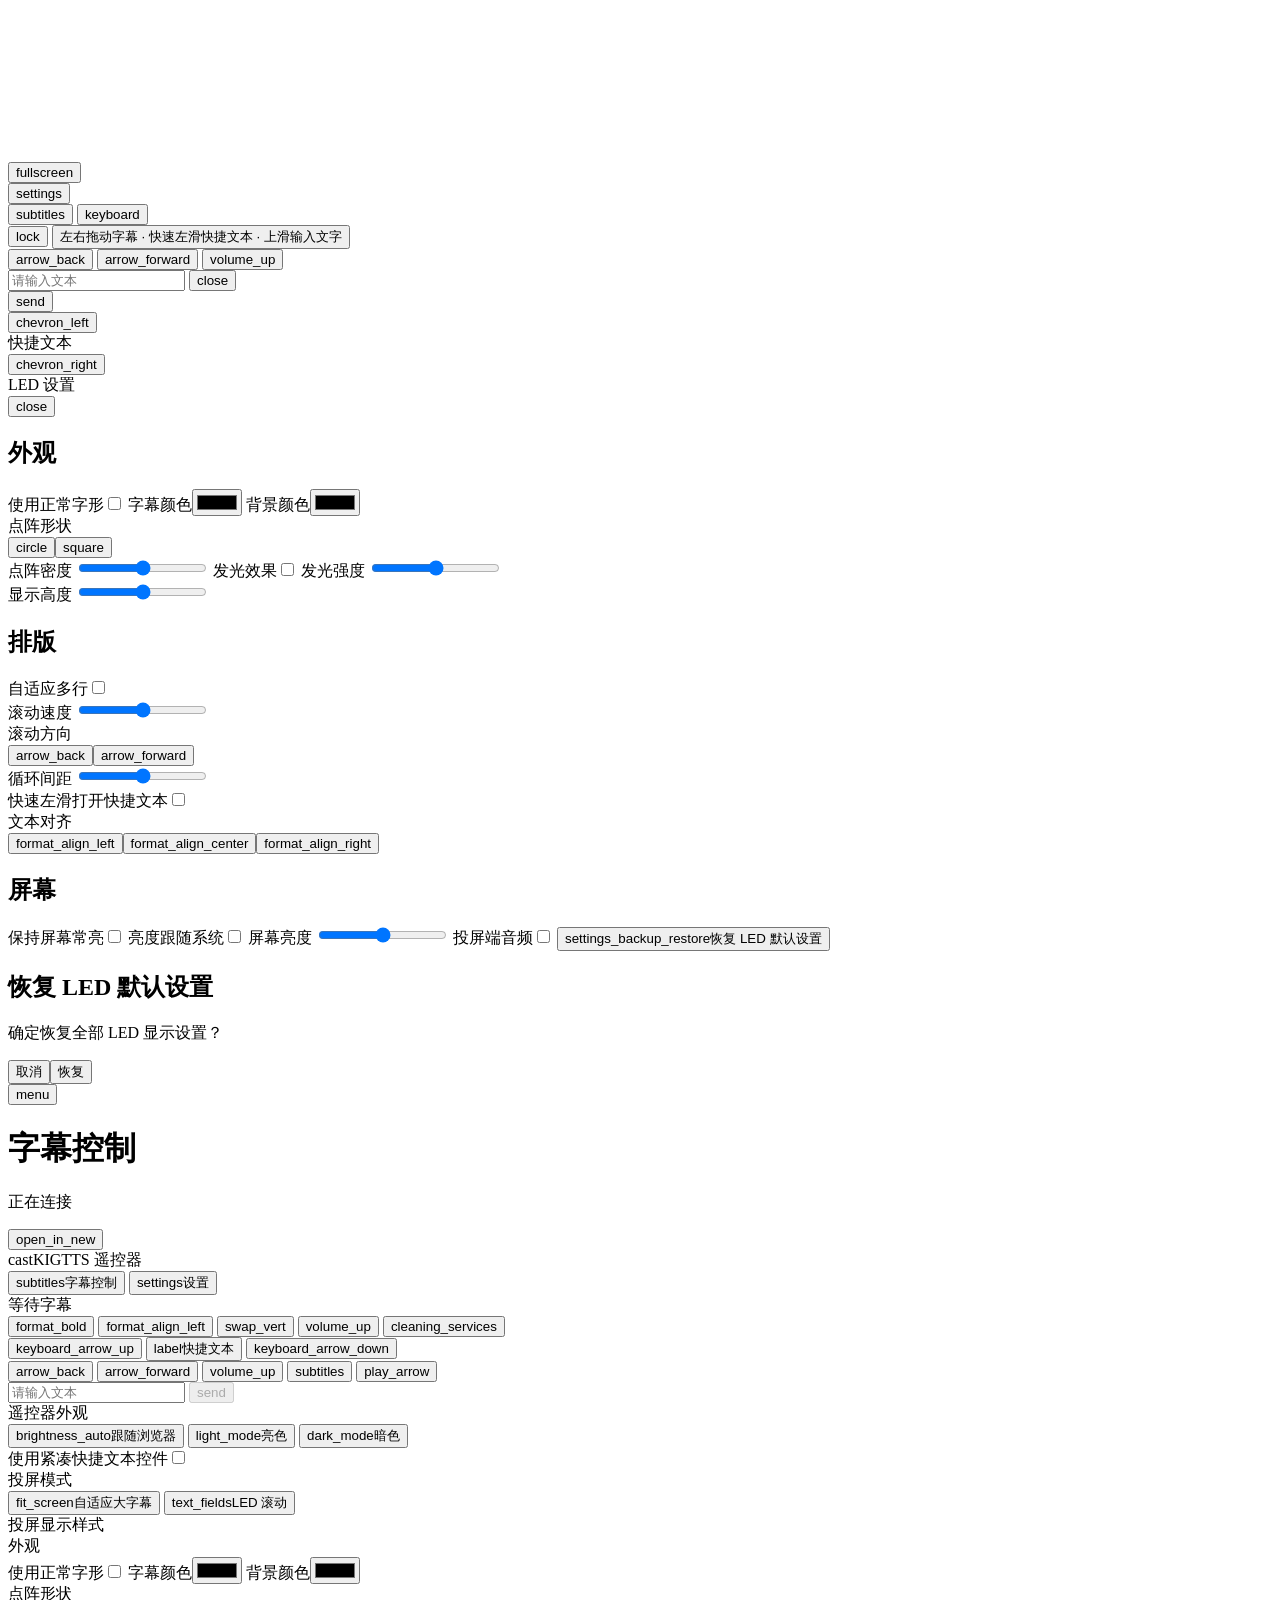
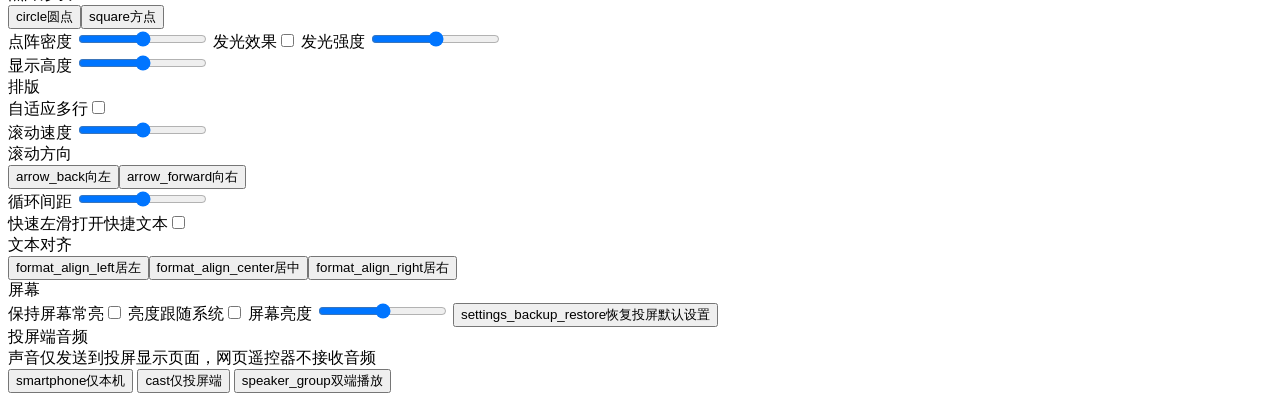
==== android-app/app/src/main/assets/lan_cast/index.html @ 7511040a "feat(android): add LAN casting and subtitle onboarding" ====
<!doctype html>
<html lang="zh-CN">
<head>
  <meta charset="utf-8">
  <meta name="viewport" content="width=device-width,initial-scale=1,viewport-fit=cover">
  <meta name="theme-color" content="#038387">
  <title>KIGTTS 投屏与遥控</title>
  <link rel="stylesheet" href="/assets/app.css">
  <link rel="stylesheet" href="/assets/remote-control.css">
  <link rel="stylesheet" href="/assets/remote-small.css">
  <link rel="stylesheet" href="/assets/remote-landscape-actions.css">
  <link rel="stylesheet" href="/assets/remote-quick-dialog.css">
  <link rel="stylesheet" href="/assets/led-display.css">
</head>
<body>
  <main id="display-view" class="display-view" aria-label="LED 字幕投屏">
    <canvas id="led-canvas"></canvas>
    <div id="adaptive-stage"><div id="adaptive-text"></div></div>
    <div id="display-toolbar" class="display-toolbar led-unlocked-control">
      <button id="fullscreen-button" class="icon-button led-control" title="全屏" aria-label="全屏">
        <span class="material-symbols">fullscreen</span>
      </button>
      <div class="toolbar-spacer"></div>
      <button id="led-settings-button" class="icon-button led-control" title="LED 设置" aria-label="LED 设置">
        <span class="material-symbols">settings</span>
      </button>
    </div>

    <div id="led-bottom-actions" class="led-bottom-actions led-unlocked-control">
      <button id="led-quick-button" class="icon-button led-control" title="快捷文本" aria-label="快捷文本">
        <span class="material-symbols">subtitles</span>
      </button>
      <button id="led-input-button" class="icon-button led-control" title="输入文本" aria-label="输入文本">
        <span class="material-symbols">keyboard</span>
      </button>
    </div>
    <button id="led-lock-button" class="icon-button led-control led-lock-button" title="锁定 LED 屏幕" aria-label="锁定 LED 屏幕">
      <span class="material-symbols">lock</span>
    </button>

    <button id="led-guide" class="led-guide" aria-label="关闭操作提示">
      <span id="led-guide-text">左右拖动字幕 · 快速左滑快捷文本 · 上滑输入文字</span>
    </button>
    <div id="led-panel-scrim" class="led-panel-scrim"></div>

    <section id="led-input-panel" class="led-input-panel led-panel" aria-label="输入文本">
      <button id="led-cursor-left" class="icon-button" title="光标左移" aria-label="光标左移"><span class="material-symbols">arrow_back</span></button>
      <button id="led-cursor-right" class="icon-button" title="光标右移" aria-label="光标右移"><span class="material-symbols">arrow_forward</span></button>
      <button id="led-play-on-send" class="icon-button" title="发送时播放语音" aria-label="发送时播放语音"><span class="material-symbols">volume_up</span></button>
      <div class="led-input-field">
        <input id="led-text-input" type="text" maxlength="4000" placeholder="请输入文本" autocomplete="off">
        <button id="led-input-clear" class="icon-button" type="button" title="清空输入" aria-label="清空输入"><span class="material-symbols">close</span></button>
      </div>
      <button id="led-input-send" class="icon-button" title="发送到朗读队列" aria-label="发送到朗读队列"><span class="material-symbols">send</span></button>
    </section>

    <aside id="led-quick-panel" class="led-side-panel led-panel" aria-label="快捷文本面板">
      <header class="led-panel-header">
        <button id="led-group-previous" class="icon-button" title="上一分组" aria-label="上一分组"><span class="material-symbols">chevron_left</span></button>
        <div id="led-group-title" class="led-panel-title">快捷文本</div>
        <button id="led-group-next" class="icon-button" title="下一分组" aria-label="下一分组"><span class="material-symbols">chevron_right</span></button>
      </header>
      <div class="led-quick-layout">
        <div id="led-quick-items" class="led-quick-list"></div>
        <nav id="led-group-rail" class="led-group-rail" aria-label="快捷文本分组"></nav>
      </div>
    </aside>

    <aside id="led-settings-panel" class="led-side-panel led-settings-panel led-panel" aria-label="LED 设置面板">
      <header class="led-panel-header">
        <div class="led-panel-title">LED 设置</div>
        <button id="led-settings-close" class="icon-button" title="关闭设置" aria-label="关闭设置"><span class="material-symbols">close</span></button>
      </header>
      <div class="led-settings-scroll">
        <h2>外观</h2>
        <label class="led-setting-row"><span>使用正常字形</span><input id="led-normal-font" type="checkbox" role="switch"></label>
        <label class="led-setting-row"><span>字幕颜色</span><input id="led-color" class="led-color-input" type="color"></label>
        <label class="led-setting-row"><span>背景颜色</span><input id="led-background-color" class="led-color-input" type="color"></label>
        <div id="led-dot-settings">
          <div class="led-setting-block"><span>点阵形状</span><div class="led-setting-segments" data-setting="dotShape"><button data-value="0" aria-label="圆点"><span class="material-symbols">circle</span></button><button data-value="1" aria-label="方点"><span class="material-symbols">square</span></button></div></div>
          <label class="led-slider-row"><span>点阵密度 <output id="led-density-value"></output></span><input id="led-density" type="range" min="0" max="1" step="0.01"></label>
          <label class="led-setting-row"><span>发光效果</span><input id="led-glow-enabled" type="checkbox" role="switch"></label>
          <label id="led-glow-strength-row" class="led-slider-row"><span>发光强度 <output id="led-glow-value"></output></span><input id="led-glow-strength" type="range" min="0" max="1" step="0.01"></label>
        </div>
        <label class="led-slider-row"><span>显示高度 <output id="led-height-value"></output></span><input id="led-height" type="range" min="0.35" max="0.92" step="0.01"></label>

        <h2>排版</h2>
        <label class="led-setting-row"><span>自适应多行</span><input id="led-adaptive-multiline" type="checkbox" role="switch"></label>
        <div id="led-scroll-options">
        <label class="led-slider-row"><span>滚动速度 <output id="led-speed-value"></output></span><input id="led-speed" type="range" min="24" max="1600" step="1"></label>
        <div class="led-setting-block"><span>滚动方向</span><div class="led-setting-segments" data-setting="direction"><button data-value="0" aria-label="向左"><span class="material-symbols">arrow_back</span></button><button data-value="1" aria-label="向右"><span class="material-symbols">arrow_forward</span></button></div></div>
        <label class="led-slider-row"><span>循环间距 <output id="led-gap-value"></output></span><input id="led-gap" type="range" min="24" max="240" step="1"></label>
        </div>
        <label class="led-setting-row"><span>快速左滑打开快捷文本</span><input id="led-quick-swipe" type="checkbox" role="switch"></label>
        <div class="led-setting-block"><span>文本对齐</span><div class="led-setting-segments" data-setting="shortTextAlignment"><button data-value="0" aria-label="居左"><span class="material-symbols">format_align_left</span></button><button data-value="1" aria-label="居中"><span class="material-symbols">format_align_center</span></button><button data-value="2" aria-label="居右"><span class="material-symbols">format_align_right</span></button></div></div>

        <h2>屏幕</h2>
        <label class="led-setting-row"><span>保持屏幕常亮</span><input id="led-keep-awake" type="checkbox" role="switch"></label>
        <label class="led-setting-row"><span>亮度跟随系统</span><input id="led-follow-brightness" type="checkbox" role="switch"></label>
        <label id="led-brightness-row" class="led-slider-row"><span>屏幕亮度 <output id="led-brightness-value"></output></span><input id="led-brightness" type="range" min="0.1" max="1" step="0.01"></label>
        <label class="led-setting-row"><span>投屏端音频</span><input id="led-web-audio" type="checkbox" role="switch"></label>
        <button id="led-reset-settings" class="led-reset-button"><span class="material-symbols">settings_backup_restore</span><span>恢复 LED 默认设置</span></button>
      </div>
    </aside>

    <div id="led-reset-dialog" class="led-dialog" role="dialog" aria-modal="true" aria-labelledby="led-reset-title">
      <div class="led-dialog-card">
        <h2 id="led-reset-title">恢复 LED 默认设置</h2>
        <p>确定恢复全部 LED 显示设置？</p>
        <div><button id="led-reset-cancel">取消</button><button id="led-reset-confirm">恢复</button></div>
      </div>
    </div>
  </main>

  <main id="remote-view" class="remote-view">
    <header class="app-bar">
      <button id="remote-menu-button" class="icon-button" title="打开导航" aria-label="打开导航">
        <span class="material-symbols">menu</span>
      </button>
      <div><h1 id="remote-page-title">字幕控制</h1><p id="connection-label">正在连接</p></div>
      <div class="toolbar-spacer"></div>
      <button id="open-app-button" class="icon-button" title="打开主软件" aria-label="打开主软件">
        <span class="material-symbols">open_in_new</span>
      </button>
    </header>

    <div id="remote-drawer-scrim" class="remote-drawer-scrim"></div>
    <aside id="remote-drawer" class="remote-drawer" aria-label="遥控器导航">
      <div class="drawer-brand"><span class="material-symbols">cast</span><span>KIGTTS 遥控器</span></div>
      <button class="drawer-item active" data-remote-page="control">
        <span class="material-symbols">subtitles</span><span>字幕控制</span>
      </button>
      <button class="drawer-item" data-remote-page="settings">
        <span class="material-symbols">settings</span><span>设置</span>
      </button>
    </aside>

    <section id="remote-control-page" class="remote-page-panel active">
      <div class="remote-content remote-control-layout">
        <section class="md-card subtitle-display-card">
          <div id="now-showing" class="remote-subtitle-preview">等待字幕</div>
          <div class="subtitle-actions" aria-label="字幕快捷操作">
            <button id="remote-bold" class="icon-button" title="切换粗体" aria-label="切换粗体"><span class="material-symbols">format_bold</span></button>
            <button id="remote-align" class="icon-button" title="切换对齐" aria-label="切换对齐"><span class="material-symbols">format_align_left</span></button>
            <button id="remote-rotate" class="icon-button" title="倒置字幕" aria-label="倒置字幕"><span class="material-symbols">swap_vert</span></button>
            <button id="replay-button" class="icon-button" title="重新朗读" aria-label="重新朗读"><span class="material-symbols">volume_up</span></button>
            <button id="clear-button" class="icon-button" title="清屏" aria-label="清屏"><span class="material-symbols">cleaning_services</span></button>
          </div>
        </section>

        <section class="md-card quick-card">
          <div id="quick-items" class="quick-items"></div>
          <div id="group-tabs" class="group-tabs" role="tablist" aria-label="快捷文本分组"></div>
          <div id="compact-group-selector" class="compact-group-selector" aria-label="快捷文本分组切换">
            <button id="compact-group-previous" class="icon-button" title="上一分组" aria-label="上一分组"><span class="material-symbols">keyboard_arrow_up</span></button>
            <button id="compact-group-current" class="compact-group-current" title="当前分组" aria-label="当前分组">
              <span class="material-symbols">label</span><span id="compact-group-title">快捷文本</span><i></i>
            </button>
            <button id="compact-group-next" class="icon-button" title="下一分组" aria-label="下一分组"><span class="material-symbols">keyboard_arrow_down</span></button>
          </div>
        </section>
      </div>

      <section id="remote-input-bar" class="remote-input-bar" aria-label="字幕输入栏">
        <div class="remote-input-bar-inner">
          <div class="remote-input-actions" aria-label="输入操作">
            <button id="remote-cursor-left" class="icon-button" title="光标左移" aria-label="光标左移"><span class="material-symbols">arrow_back</span></button>
            <button id="remote-cursor-right" class="icon-button" title="光标右移" aria-label="光标右移"><span class="material-symbols">arrow_forward</span></button>
            <button id="remote-play-on-send" class="icon-button" title="发送时播放语音" aria-label="发送时播放语音"><span class="material-symbols">volume_up</span></button>
            <button id="remote-quick-toggle" class="icon-button" title="收起快捷文本" aria-label="收起快捷文本"><span class="material-symbols">subtitles</span></button>
            <button id="remote-input-replay" class="icon-button" title="朗读当前字幕" aria-label="朗读当前字幕"><span class="material-symbols">play_arrow</span></button>
          </div>
          <div class="remote-input-main">
            <label class="remote-input-field">
              <input id="subtitle-input" type="text" maxlength="4000" placeholder="请输入文本" autocomplete="off">
              <button id="remote-input-clear" class="icon-button" type="button" title="清空输入" aria-label="清空输入" hidden><span class="material-symbols">close</span></button>
            </label>
            <button id="send-button" class="icon-button remote-send-button" title="发送到朗读队列" aria-label="发送到朗读队列" disabled><span class="material-symbols">send</span></button>
          </div>
        </div>
      </section>
    </section>

    <section id="remote-settings-page" class="remote-page-panel">
      <div class="remote-content remote-settings-layout">
        <section class="md-card">
          <div class="card-title">遥控器外观</div>
          <div class="segmented three-segment" role="tablist" aria-label="遥控器主题">
            <button class="segment" data-theme-mode="system"><span class="material-symbols">brightness_auto</span><span>跟随浏览器</span></button>
            <button class="segment" data-theme-mode="light"><span class="material-symbols">light_mode</span><span>亮色</span></button>
            <button class="segment" data-theme-mode="dark"><span class="material-symbols">dark_mode</span><span>暗色</span></button>
          </div>
          <label class="setting-row"><span>使用紧凑快捷文本控件</span><input id="remote-compact-quick-text" type="checkbox" role="switch"></label>
        </section>

        <section class="md-card">
          <div class="card-title">投屏模式</div>
          <div class="segmented" role="tablist" aria-label="投屏模式">
            <button class="segment" data-display-mode="adaptive"><span class="material-symbols">fit_screen</span><span>自适应大字幕</span></button>
            <button class="segment" data-display-mode="led"><span class="material-symbols">text_fields</span><span>LED 滚动</span></button>
          </div>
        </section>

        <section class="md-card cast-settings-card">
          <div class="card-title">投屏显示样式</div>
          <div class="settings-section-label">外观</div>
          <label class="setting-row"><span>使用正常字形</span><input id="remote-normal-font" type="checkbox" role="switch"></label>
          <label class="setting-row"><span>字幕颜色</span><input id="remote-led-color" type="color"></label>
          <label class="setting-row"><span>背景颜色</span><input id="remote-led-background" type="color"></label>
          <div id="remote-dot-options">
            <div class="setting-block"><span>点阵形状</span><div class="segmented compact-segments" data-cast-setting="dotShape"><button class="segment" data-value="0"><span class="material-symbols">circle</span><span>圆点</span></button><button class="segment" data-value="1"><span class="material-symbols">square</span><span>方点</span></button></div></div>
            <label class="slider-row"><span>点阵密度 <output id="remote-density-value"></output></span><input id="remote-density" type="range" min="0" max="1" step="0.01"></label>
            <label class="setting-row"><span>发光效果</span><input id="remote-glow-enabled" type="checkbox" role="switch"></label>
            <label id="remote-glow-row" class="slider-row"><span>发光强度 <output id="remote-glow-value"></output></span><input id="remote-glow" type="range" min="0" max="1" step="0.01"></label>
          </div>
          <label class="slider-row"><span>显示高度 <output id="remote-height-value"></output></span><input id="remote-height" type="range" min="0.35" max="0.92" step="0.01"></label>
          <div class="settings-section-label">排版</div>
          <label class="setting-row"><span>自适应多行</span><input id="remote-adaptive-multiline" type="checkbox" role="switch"></label>
          <div id="remote-scroll-options">
          <label class="slider-row"><span>滚动速度 <output id="remote-speed-value"></output></span><input id="remote-speed" type="range" min="24" max="1600" step="1"></label>
          <div class="setting-block"><span>滚动方向</span><div class="segmented compact-segments" data-cast-setting="direction"><button class="segment" data-value="0"><span class="material-symbols">arrow_back</span><span>向左</span></button><button class="segment" data-value="1"><span class="material-symbols">arrow_forward</span><span>向右</span></button></div></div>
          <label class="slider-row"><span>循环间距 <output id="remote-gap-value"></output></span><input id="remote-gap" type="range" min="24" max="240" step="1"></label>
          </div>
          <label class="setting-row"><span>快速左滑打开快捷文本</span><input id="remote-quick-swipe" type="checkbox" role="switch"></label>
          <div class="setting-block"><span>文本对齐</span><div class="segmented three-segment compact-segments" data-cast-setting="shortTextAlignment"><button class="segment" data-value="0"><span class="material-symbols">format_align_left</span><span>居左</span></button><button class="segment" data-value="1"><span class="material-symbols">format_align_center</span><span>居中</span></button><button class="segment" data-value="2"><span class="material-symbols">format_align_right</span><span>居右</span></button></div></div>
          <div class="settings-section-label">屏幕</div>
          <label class="setting-row"><span>保持屏幕常亮</span><input id="remote-keep-awake" type="checkbox" role="switch"></label>
          <label class="setting-row"><span>亮度跟随系统</span><input id="remote-follow-brightness" type="checkbox" role="switch"></label>
          <label id="remote-brightness-row" class="slider-row"><span>屏幕亮度 <output id="remote-brightness-value"></output></span><input id="remote-brightness" type="range" min="0.1" max="1" step="0.01"></label>
          <button id="remote-reset-display" class="md-button text-button"><span class="material-symbols">settings_backup_restore</span><span>恢复投屏默认设置</span></button>
        </section>

        <section class="md-card">
          <div class="card-title">投屏端音频</div>
          <div class="settings-section-label">声音仅发送到投屏显示页面，网页遥控器不接收音频</div>
          <div class="segmented three-segment" role="tablist" aria-label="音频播放位置">
            <button class="segment" data-audio-output="0"><span class="material-symbols">smartphone</span><span>仅本机</span></button>
            <button class="segment" data-audio-output="1"><span class="material-symbols">cast</span><span>仅投屏端</span></button>
            <button class="segment" data-audio-output="2"><span class="material-symbols">speaker_group</span><span>双端播放</span></button>
          </div>
        </section>
      </div>
    </section>
  </main>

  <div id="snackbar" class="snackbar" role="status"></div>
  <script src="/assets/led-renderer.js" defer></script>
  <script src="/assets/tv-remote.js" defer></script>
  <script src="/assets/led-display.js" defer></script>
  <script src="/assets/remote-drag-scroll.js" defer></script>
  <script src="/assets/remote-quick-dialog.js" defer></script>
  <script src="/assets/remote-group-hint.js" defer></script>
  <script src="/assets/remote-controller.js" defer></script>
  <script src="/assets/app.js" defer></script>
</body>
</html>
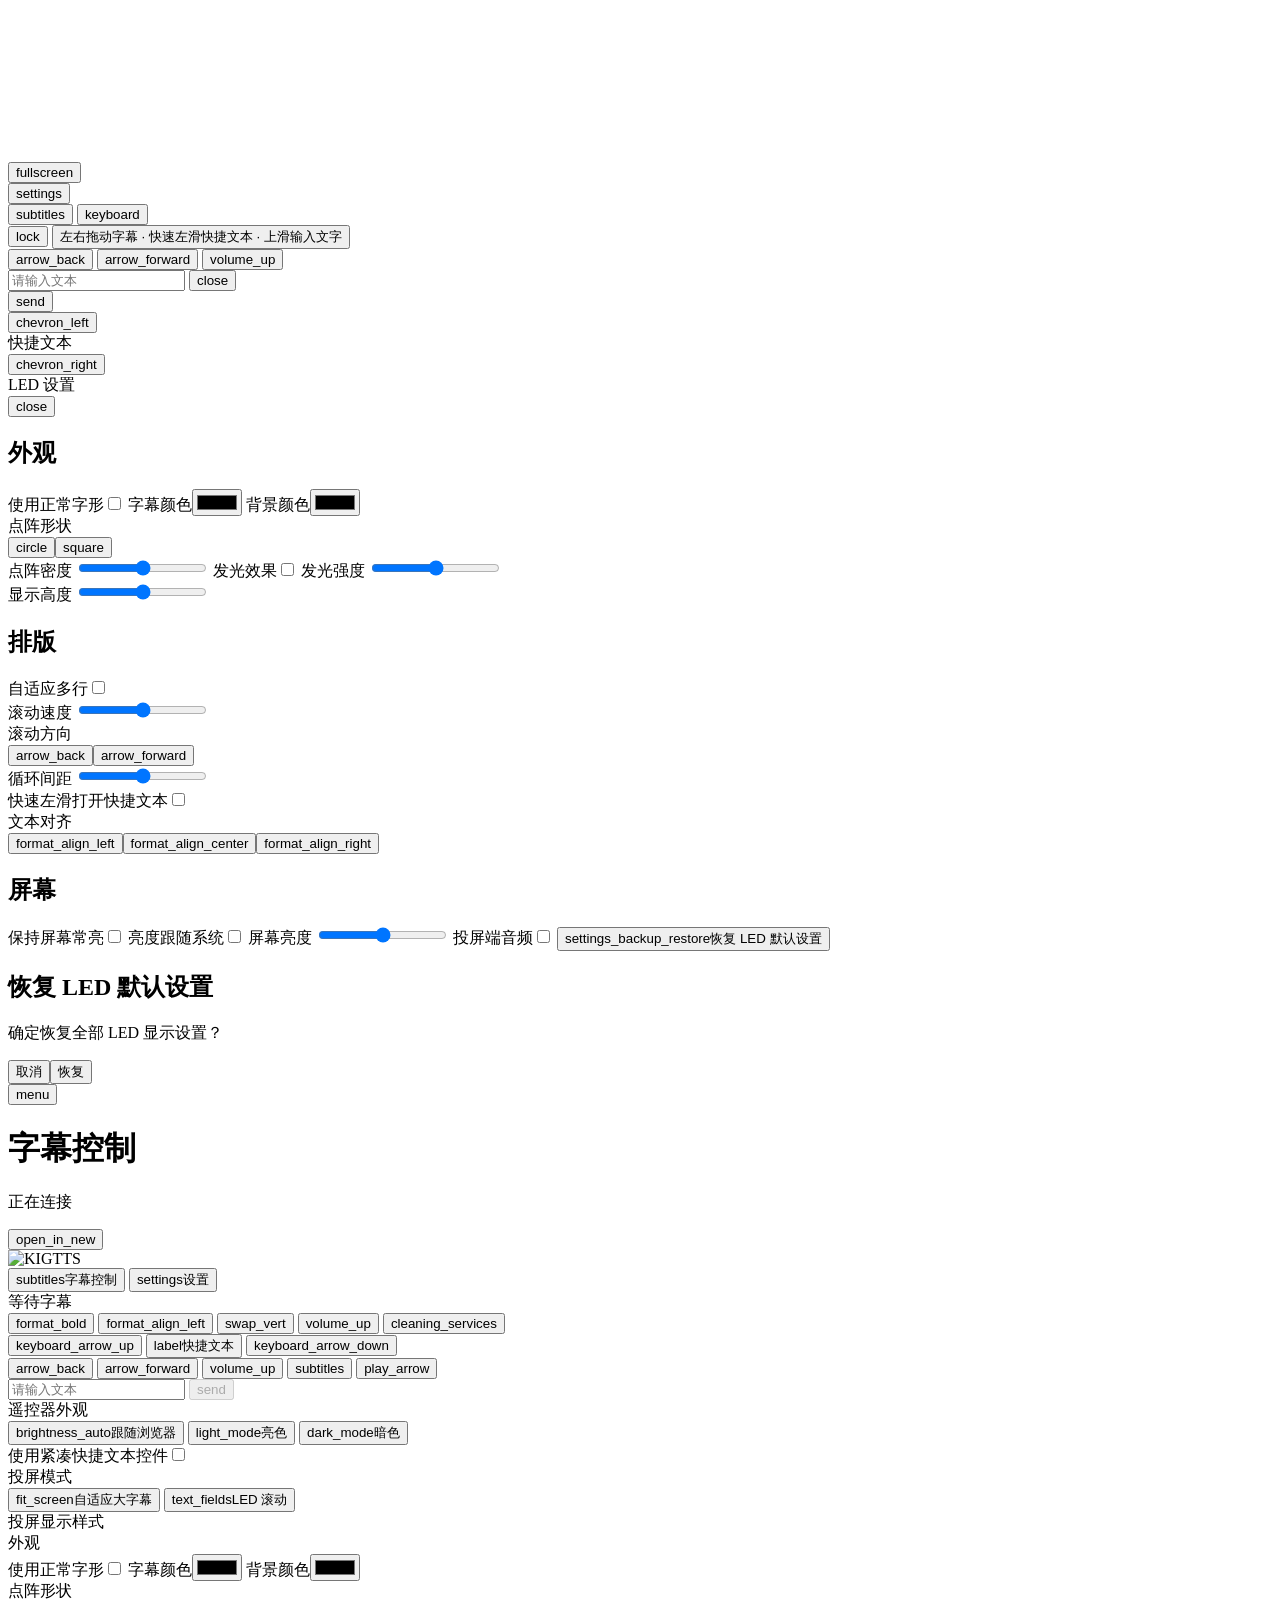
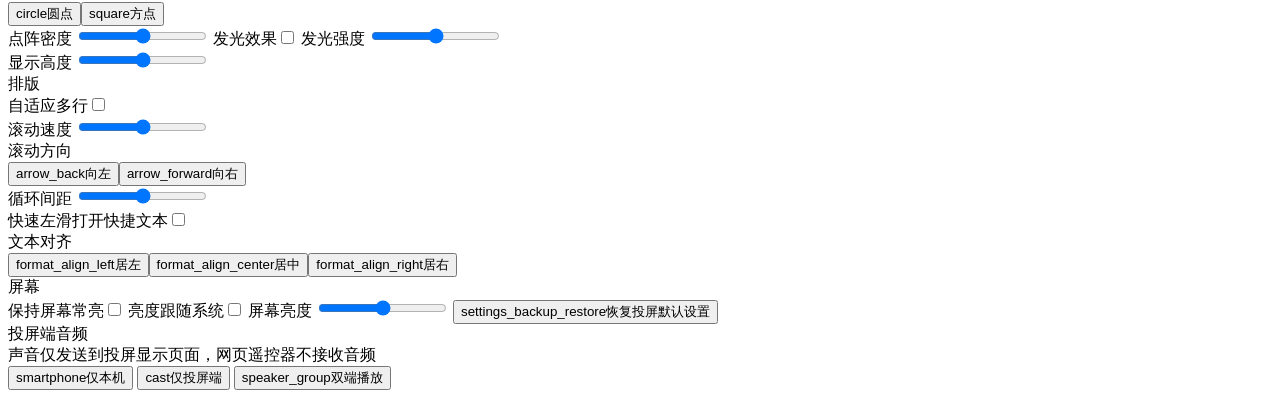
==== commit 4b623ac6: "feat(android): add gesture quick text and lock screen overlay" ====
--- a/android-app/app/src/main/assets/lan_cast/index.html
+++ b/android-app/app/src/main/assets/lan_cast/index.html
@@ -126,7 +126,7 @@
 
     <div id="remote-drawer-scrim" class="remote-drawer-scrim"></div>
     <aside id="remote-drawer" class="remote-drawer" aria-label="遥控器导航">
-      <div class="drawer-brand"><span class="material-symbols">cast</span><span>KIGTTS 遥控器</span></div>
+      <div class="drawer-brand"><img src="/assets/kigtts-logo-horizontal.svg" alt="KIGTTS"></div>
       <button class="drawer-item active" data-remote-page="control">
         <span class="material-symbols">subtitles</span><span>字幕控制</span>
       </button>
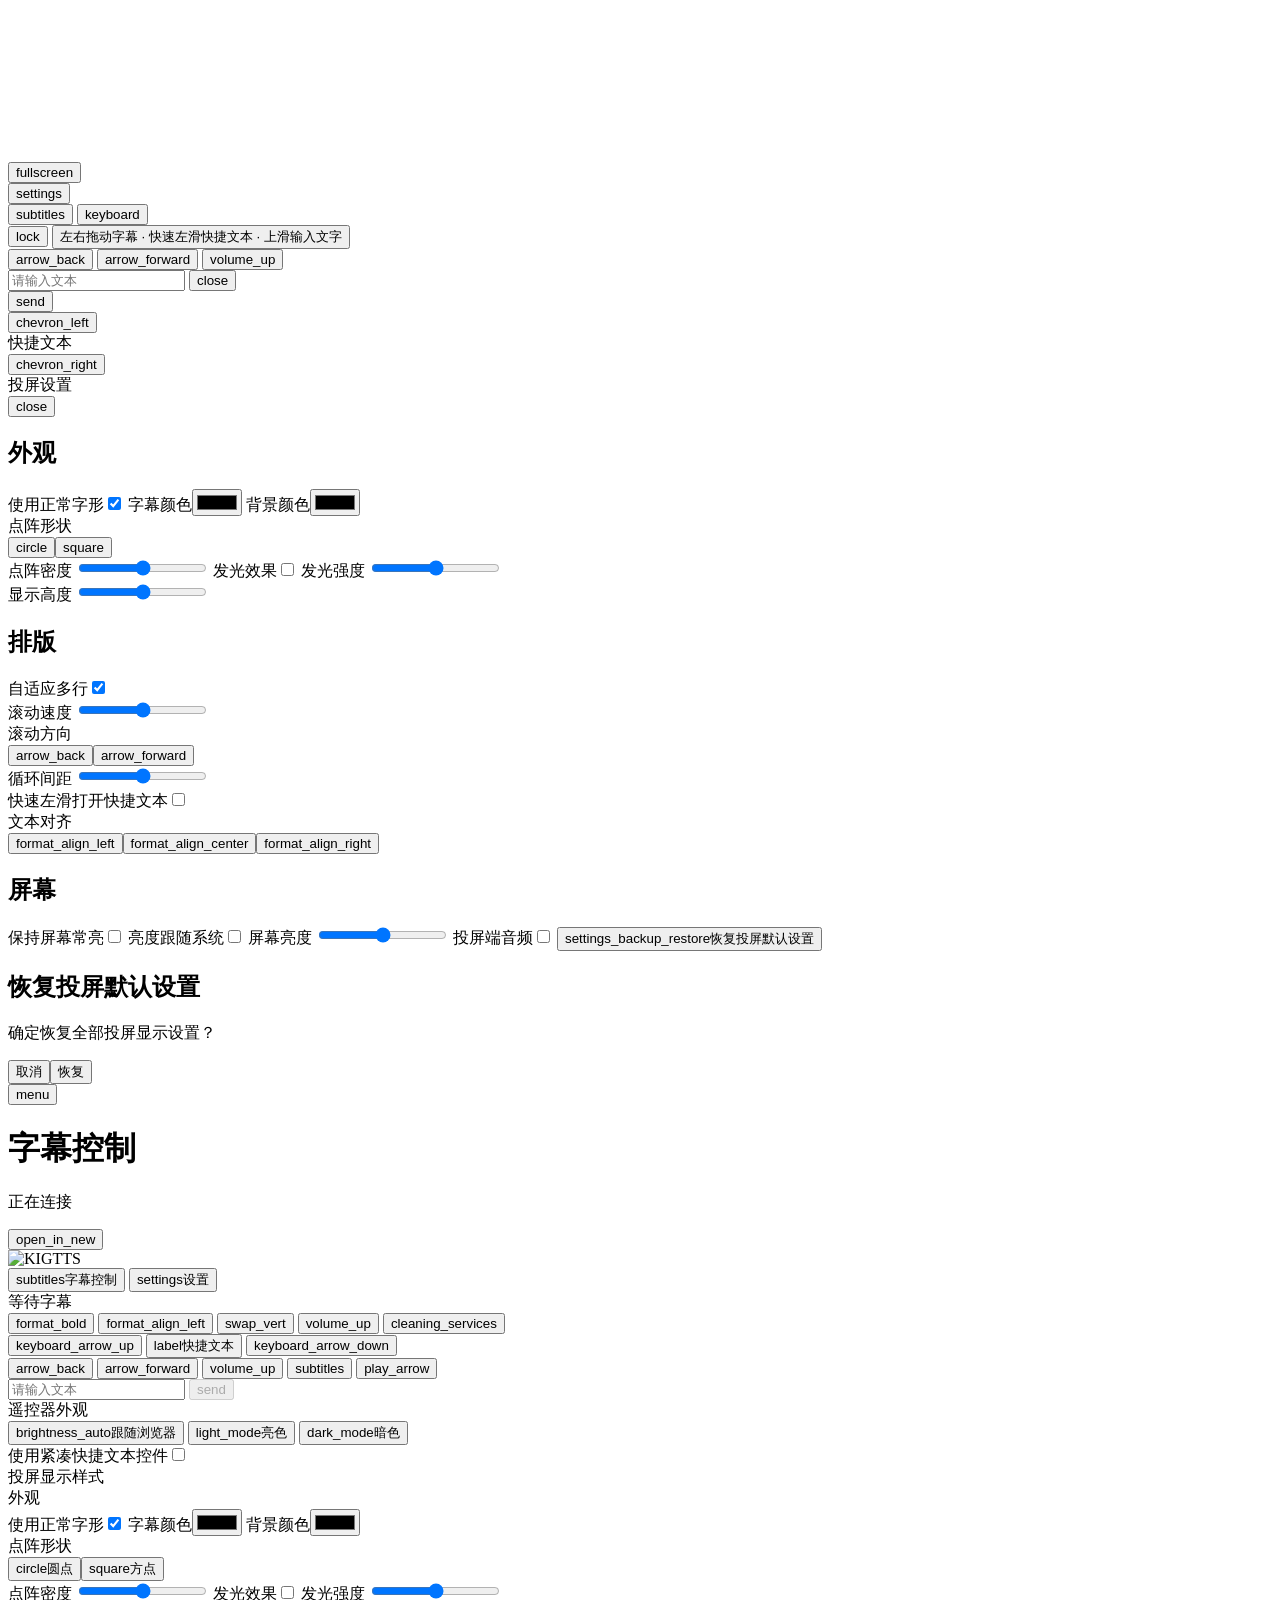
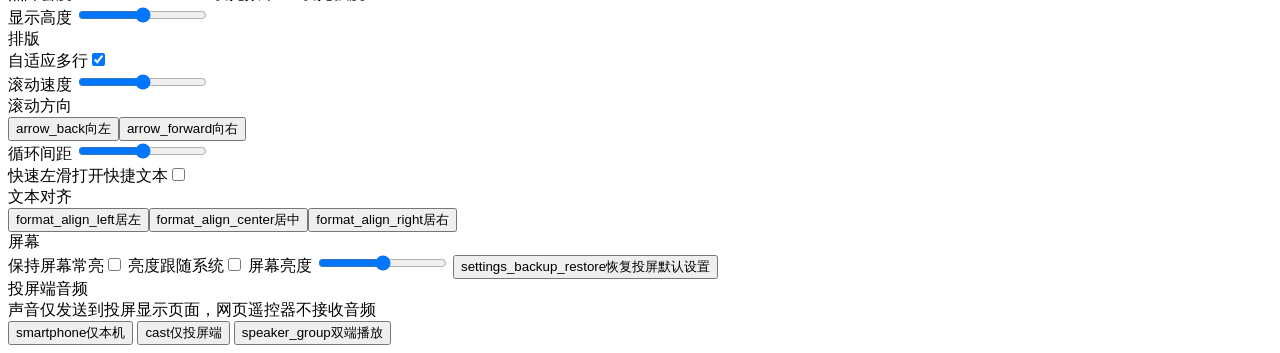
==== commit b3795370: "feat(android): 发布 0.1.4 投屏与锁屏优化" ====
--- a/android-app/app/src/main/assets/lan_cast/index.html
+++ b/android-app/app/src/main/assets/lan_cast/index.html
@@ -68,12 +68,12 @@
 
     <aside id="led-settings-panel" class="led-side-panel led-settings-panel led-panel" aria-label="LED 设置面板">
       <header class="led-panel-header">
-        <div class="led-panel-title">LED 设置</div>
+        <div class="led-panel-title">投屏设置</div>
         <button id="led-settings-close" class="icon-button" title="关闭设置" aria-label="关闭设置"><span class="material-symbols">close</span></button>
       </header>
       <div class="led-settings-scroll">
         <h2>外观</h2>
-        <label class="led-setting-row"><span>使用正常字形</span><input id="led-normal-font" type="checkbox" role="switch"></label>
+        <label class="led-setting-row"><span>使用正常字形</span><input id="led-normal-font" type="checkbox" role="switch" checked></label>
         <label class="led-setting-row"><span>字幕颜色</span><input id="led-color" class="led-color-input" type="color"></label>
         <label class="led-setting-row"><span>背景颜色</span><input id="led-background-color" class="led-color-input" type="color"></label>
         <div id="led-dot-settings">
@@ -85,11 +85,11 @@
         <label class="led-slider-row"><span>显示高度 <output id="led-height-value"></output></span><input id="led-height" type="range" min="0.35" max="0.92" step="0.01"></label>
 
         <h2>排版</h2>
-        <label class="led-setting-row"><span>自适应多行</span><input id="led-adaptive-multiline" type="checkbox" role="switch"></label>
+        <label class="led-setting-row"><span>自适应多行</span><input id="led-adaptive-multiline" type="checkbox" role="switch" checked></label>
         <div id="led-scroll-options">
         <label class="led-slider-row"><span>滚动速度 <output id="led-speed-value"></output></span><input id="led-speed" type="range" min="24" max="1600" step="1"></label>
         <div class="led-setting-block"><span>滚动方向</span><div class="led-setting-segments" data-setting="direction"><button data-value="0" aria-label="向左"><span class="material-symbols">arrow_back</span></button><button data-value="1" aria-label="向右"><span class="material-symbols">arrow_forward</span></button></div></div>
-        <label class="led-slider-row"><span>循环间距 <output id="led-gap-value"></output></span><input id="led-gap" type="range" min="24" max="240" step="1"></label>
+        <label class="led-slider-row"><span>循环间距 <output id="led-gap-value"></output></span><input id="led-gap" type="range" min="24" max="1600" step="1"></label>
         </div>
         <label class="led-setting-row"><span>快速左滑打开快捷文本</span><input id="led-quick-swipe" type="checkbox" role="switch"></label>
         <div class="led-setting-block"><span>文本对齐</span><div class="led-setting-segments" data-setting="shortTextAlignment"><button data-value="0" aria-label="居左"><span class="material-symbols">format_align_left</span></button><button data-value="1" aria-label="居中"><span class="material-symbols">format_align_center</span></button><button data-value="2" aria-label="居右"><span class="material-symbols">format_align_right</span></button></div></div>
@@ -99,14 +99,14 @@
         <label class="led-setting-row"><span>亮度跟随系统</span><input id="led-follow-brightness" type="checkbox" role="switch"></label>
         <label id="led-brightness-row" class="led-slider-row"><span>屏幕亮度 <output id="led-brightness-value"></output></span><input id="led-brightness" type="range" min="0.1" max="1" step="0.01"></label>
         <label class="led-setting-row"><span>投屏端音频</span><input id="led-web-audio" type="checkbox" role="switch"></label>
-        <button id="led-reset-settings" class="led-reset-button"><span class="material-symbols">settings_backup_restore</span><span>恢复 LED 默认设置</span></button>
+        <button id="led-reset-settings" class="led-reset-button"><span class="material-symbols">settings_backup_restore</span><span>恢复投屏默认设置</span></button>
       </div>
     </aside>
 
     <div id="led-reset-dialog" class="led-dialog" role="dialog" aria-modal="true" aria-labelledby="led-reset-title">
       <div class="led-dialog-card">
-        <h2 id="led-reset-title">恢复 LED 默认设置</h2>
-        <p>确定恢复全部 LED 显示设置？</p>
+        <h2 id="led-reset-title">恢复投屏默认设置</h2>
+        <p>确定恢复全部投屏显示设置？</p>
         <div><button id="led-reset-cancel">取消</button><button id="led-reset-confirm">恢复</button></div>
       </div>
     </div>
@@ -193,18 +193,10 @@
           <label class="setting-row"><span>使用紧凑快捷文本控件</span><input id="remote-compact-quick-text" type="checkbox" role="switch"></label>
         </section>
 
-        <section class="md-card">
-          <div class="card-title">投屏模式</div>
-          <div class="segmented" role="tablist" aria-label="投屏模式">
-            <button class="segment" data-display-mode="adaptive"><span class="material-symbols">fit_screen</span><span>自适应大字幕</span></button>
-            <button class="segment" data-display-mode="led"><span class="material-symbols">text_fields</span><span>LED 滚动</span></button>
-          </div>
-        </section>
-
         <section class="md-card cast-settings-card">
           <div class="card-title">投屏显示样式</div>
           <div class="settings-section-label">外观</div>
-          <label class="setting-row"><span>使用正常字形</span><input id="remote-normal-font" type="checkbox" role="switch"></label>
+          <label class="setting-row"><span>使用正常字形</span><input id="remote-normal-font" type="checkbox" role="switch" checked></label>
           <label class="setting-row"><span>字幕颜色</span><input id="remote-led-color" type="color"></label>
           <label class="setting-row"><span>背景颜色</span><input id="remote-led-background" type="color"></label>
           <div id="remote-dot-options">
@@ -215,11 +207,11 @@
           </div>
           <label class="slider-row"><span>显示高度 <output id="remote-height-value"></output></span><input id="remote-height" type="range" min="0.35" max="0.92" step="0.01"></label>
           <div class="settings-section-label">排版</div>
-          <label class="setting-row"><span>自适应多行</span><input id="remote-adaptive-multiline" type="checkbox" role="switch"></label>
+          <label class="setting-row"><span>自适应多行</span><input id="remote-adaptive-multiline" type="checkbox" role="switch" checked></label>
           <div id="remote-scroll-options">
           <label class="slider-row"><span>滚动速度 <output id="remote-speed-value"></output></span><input id="remote-speed" type="range" min="24" max="1600" step="1"></label>
           <div class="setting-block"><span>滚动方向</span><div class="segmented compact-segments" data-cast-setting="direction"><button class="segment" data-value="0"><span class="material-symbols">arrow_back</span><span>向左</span></button><button class="segment" data-value="1"><span class="material-symbols">arrow_forward</span><span>向右</span></button></div></div>
-          <label class="slider-row"><span>循环间距 <output id="remote-gap-value"></output></span><input id="remote-gap" type="range" min="24" max="240" step="1"></label>
+          <label class="slider-row"><span>循环间距 <output id="remote-gap-value"></output></span><input id="remote-gap" type="range" min="24" max="1600" step="1"></label>
           </div>
           <label class="setting-row"><span>快速左滑打开快捷文本</span><input id="remote-quick-swipe" type="checkbox" role="switch"></label>
           <div class="setting-block"><span>文本对齐</span><div class="segmented three-segment compact-segments" data-cast-setting="shortTextAlignment"><button class="segment" data-value="0"><span class="material-symbols">format_align_left</span><span>居左</span></button><button class="segment" data-value="1"><span class="material-symbols">format_align_center</span><span>居中</span></button><button class="segment" data-value="2"><span class="material-symbols">format_align_right</span><span>居右</span></button></div></div>
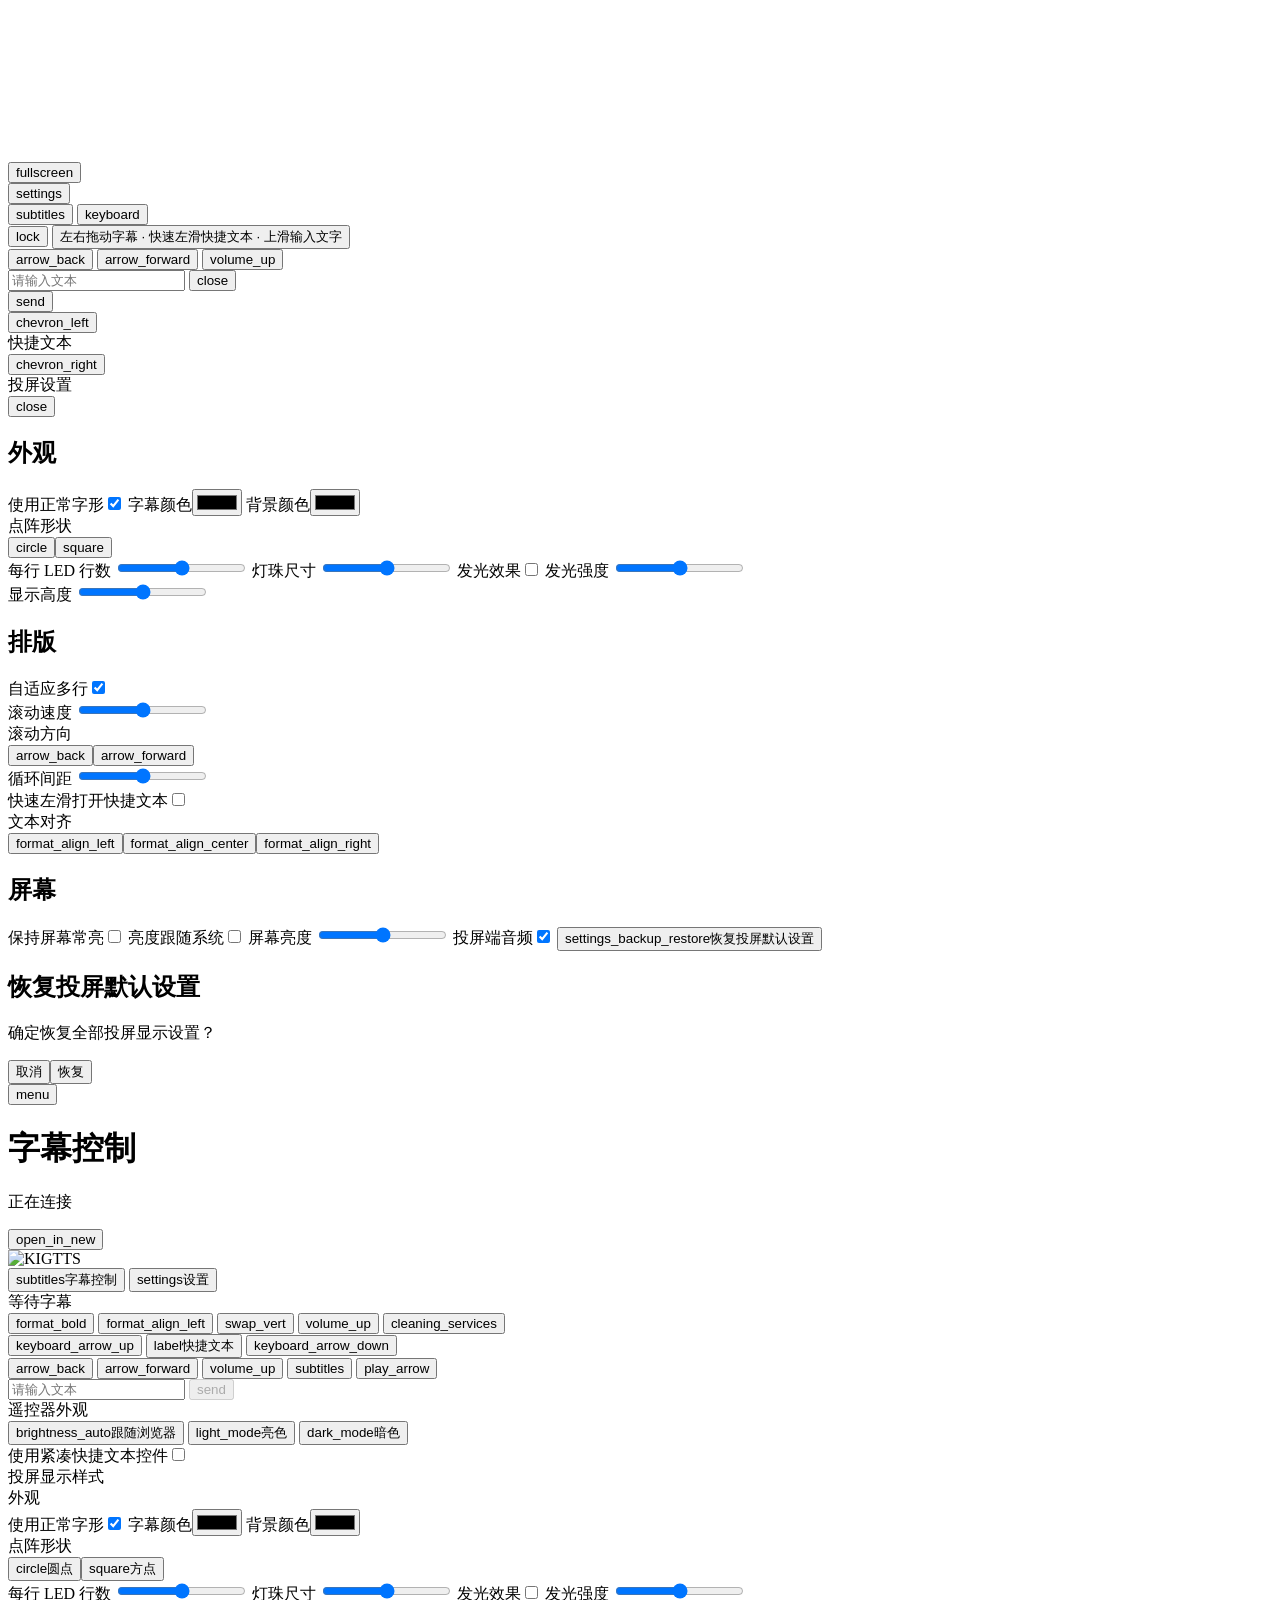
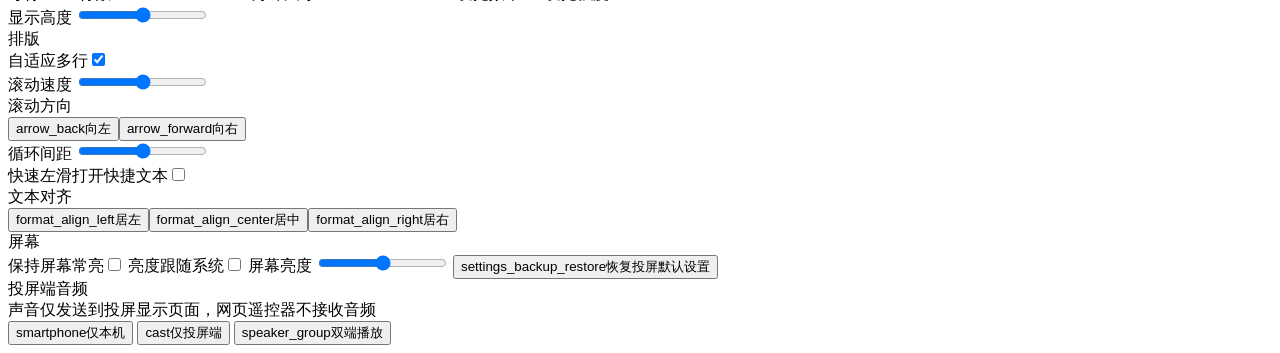
==== commit 6e6edf18: "fix(android): 完善 LED 投屏交互与锁屏布局" ====
--- a/android-app/app/src/main/assets/lan_cast/index.html
+++ b/android-app/app/src/main/assets/lan_cast/index.html
@@ -78,7 +78,8 @@
         <label class="led-setting-row"><span>背景颜色</span><input id="led-background-color" class="led-color-input" type="color"></label>
         <div id="led-dot-settings">
           <div class="led-setting-block"><span>点阵形状</span><div class="led-setting-segments" data-setting="dotShape"><button data-value="0" aria-label="圆点"><span class="material-symbols">circle</span></button><button data-value="1" aria-label="方点"><span class="material-symbols">square</span></button></div></div>
-          <label class="led-slider-row"><span>点阵密度 <output id="led-density-value"></output></span><input id="led-density" type="range" min="0" max="1" step="0.01"></label>
+          <label class="led-slider-row"><span>每行 LED 行数 <output id="led-dot-rows-value"></output></span><input id="led-dot-rows" type="range" min="8" max="48" step="1"></label>
+          <label class="led-slider-row"><span>灯珠尺寸 <output id="led-dot-size-value"></output></span><input id="led-dot-size" type="range" min="0.1" max="1" step="0.01"></label>
           <label class="led-setting-row"><span>发光效果</span><input id="led-glow-enabled" type="checkbox" role="switch"></label>
           <label id="led-glow-strength-row" class="led-slider-row"><span>发光强度 <output id="led-glow-value"></output></span><input id="led-glow-strength" type="range" min="0" max="1" step="0.01"></label>
         </div>
@@ -98,7 +99,7 @@
         <label class="led-setting-row"><span>保持屏幕常亮</span><input id="led-keep-awake" type="checkbox" role="switch"></label>
         <label class="led-setting-row"><span>亮度跟随系统</span><input id="led-follow-brightness" type="checkbox" role="switch"></label>
         <label id="led-brightness-row" class="led-slider-row"><span>屏幕亮度 <output id="led-brightness-value"></output></span><input id="led-brightness" type="range" min="0.1" max="1" step="0.01"></label>
-        <label class="led-setting-row"><span>投屏端音频</span><input id="led-web-audio" type="checkbox" role="switch"></label>
+        <label class="led-setting-row"><span>投屏端音频</span><input id="led-web-audio" type="checkbox" role="switch" checked></label>
         <button id="led-reset-settings" class="led-reset-button"><span class="material-symbols">settings_backup_restore</span><span>恢复投屏默认设置</span></button>
       </div>
     </aside>
@@ -109,6 +110,10 @@
         <p>确定恢复全部投屏显示设置？</p>
         <div><button id="led-reset-cancel">取消</button><button id="led-reset-confirm">恢复</button></div>
       </div>
+    </div>
+    <div id="audio-activation-prompt" class="audio-activation-prompt" hidden>
+      <span>浏览器需要确认后才能播放投屏音频</span>
+      <button id="audio-activation-button" type="button">启用音频</button>
     </div>
   </main>
 
@@ -201,7 +206,8 @@
           <label class="setting-row"><span>背景颜色</span><input id="remote-led-background" type="color"></label>
           <div id="remote-dot-options">
             <div class="setting-block"><span>点阵形状</span><div class="segmented compact-segments" data-cast-setting="dotShape"><button class="segment" data-value="0"><span class="material-symbols">circle</span><span>圆点</span></button><button class="segment" data-value="1"><span class="material-symbols">square</span><span>方点</span></button></div></div>
-            <label class="slider-row"><span>点阵密度 <output id="remote-density-value"></output></span><input id="remote-density" type="range" min="0" max="1" step="0.01"></label>
+            <label class="slider-row"><span>每行 LED 行数 <output id="remote-dot-rows-value"></output></span><input id="remote-dot-rows" type="range" min="8" max="48" step="1"></label>
+            <label class="slider-row"><span>灯珠尺寸 <output id="remote-dot-size-value"></output></span><input id="remote-dot-size" type="range" min="0.1" max="1" step="0.01"></label>
             <label class="setting-row"><span>发光效果</span><input id="remote-glow-enabled" type="checkbox" role="switch"></label>
             <label id="remote-glow-row" class="slider-row"><span>发光强度 <output id="remote-glow-value"></output></span><input id="remote-glow" type="range" min="0" max="1" step="0.01"></label>
           </div>
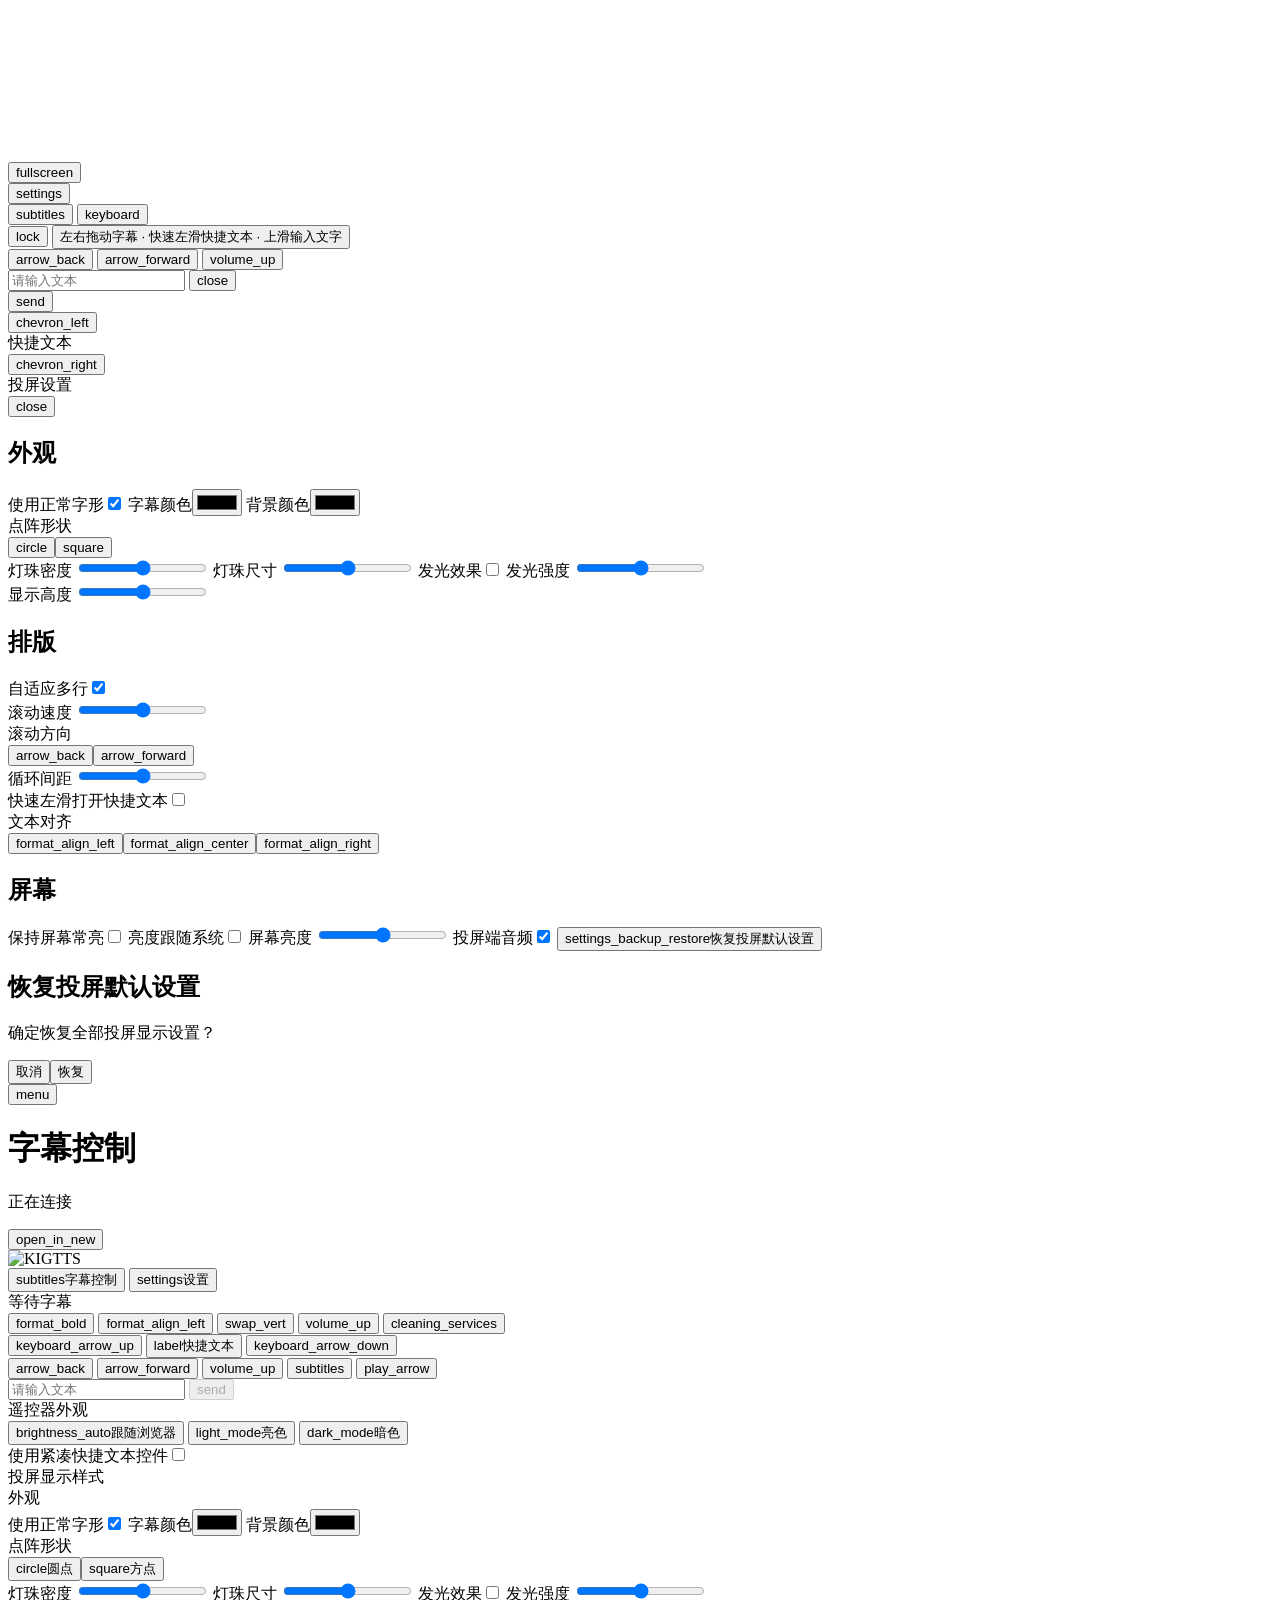
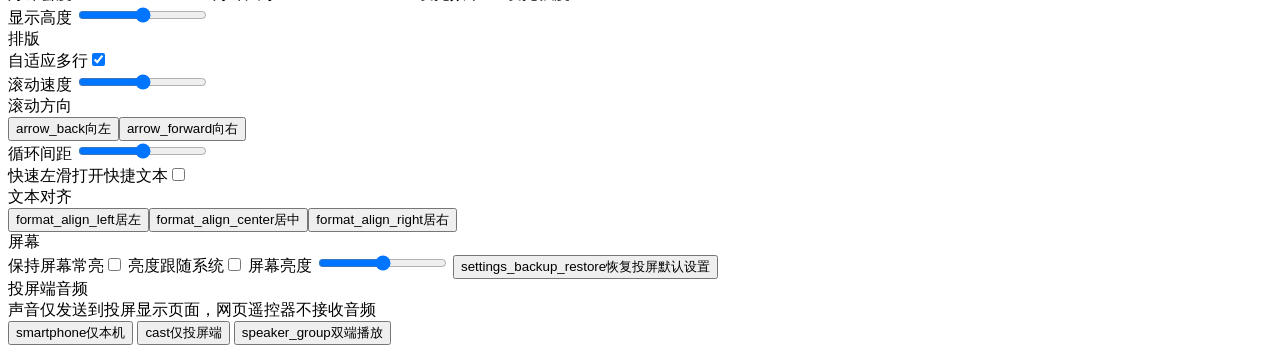
==== commit 8b08c8a5: "feat(android): 增加锁屏电量与 LED 密度设置" ====
--- a/android-app/app/src/main/assets/lan_cast/index.html
+++ b/android-app/app/src/main/assets/lan_cast/index.html
@@ -78,7 +78,7 @@
         <label class="led-setting-row"><span>背景颜色</span><input id="led-background-color" class="led-color-input" type="color"></label>
         <div id="led-dot-settings">
           <div class="led-setting-block"><span>点阵形状</span><div class="led-setting-segments" data-setting="dotShape"><button data-value="0" aria-label="圆点"><span class="material-symbols">circle</span></button><button data-value="1" aria-label="方点"><span class="material-symbols">square</span></button></div></div>
-          <label class="led-slider-row"><span>每行 LED 行数 <output id="led-dot-rows-value"></output></span><input id="led-dot-rows" type="range" min="8" max="48" step="1"></label>
+          <label class="led-slider-row"><span>灯珠密度 <output id="led-dot-rows-value"></output></span><input id="led-dot-rows" type="range" min="8" max="256" step="1"></label>
           <label class="led-slider-row"><span>灯珠尺寸 <output id="led-dot-size-value"></output></span><input id="led-dot-size" type="range" min="0.1" max="1" step="0.01"></label>
           <label class="led-setting-row"><span>发光效果</span><input id="led-glow-enabled" type="checkbox" role="switch"></label>
           <label id="led-glow-strength-row" class="led-slider-row"><span>发光强度 <output id="led-glow-value"></output></span><input id="led-glow-strength" type="range" min="0" max="1" step="0.01"></label>
@@ -206,7 +206,7 @@
           <label class="setting-row"><span>背景颜色</span><input id="remote-led-background" type="color"></label>
           <div id="remote-dot-options">
             <div class="setting-block"><span>点阵形状</span><div class="segmented compact-segments" data-cast-setting="dotShape"><button class="segment" data-value="0"><span class="material-symbols">circle</span><span>圆点</span></button><button class="segment" data-value="1"><span class="material-symbols">square</span><span>方点</span></button></div></div>
-            <label class="slider-row"><span>每行 LED 行数 <output id="remote-dot-rows-value"></output></span><input id="remote-dot-rows" type="range" min="8" max="48" step="1"></label>
+            <label class="slider-row"><span>灯珠密度 <output id="remote-dot-rows-value"></output></span><input id="remote-dot-rows" type="range" min="8" max="256" step="1"></label>
             <label class="slider-row"><span>灯珠尺寸 <output id="remote-dot-size-value"></output></span><input id="remote-dot-size" type="range" min="0.1" max="1" step="0.01"></label>
             <label class="setting-row"><span>发光效果</span><input id="remote-glow-enabled" type="checkbox" role="switch"></label>
             <label id="remote-glow-row" class="slider-row"><span>发光强度 <output id="remote-glow-value"></output></span><input id="remote-glow" type="range" min="0" max="1" step="0.01"></label>
